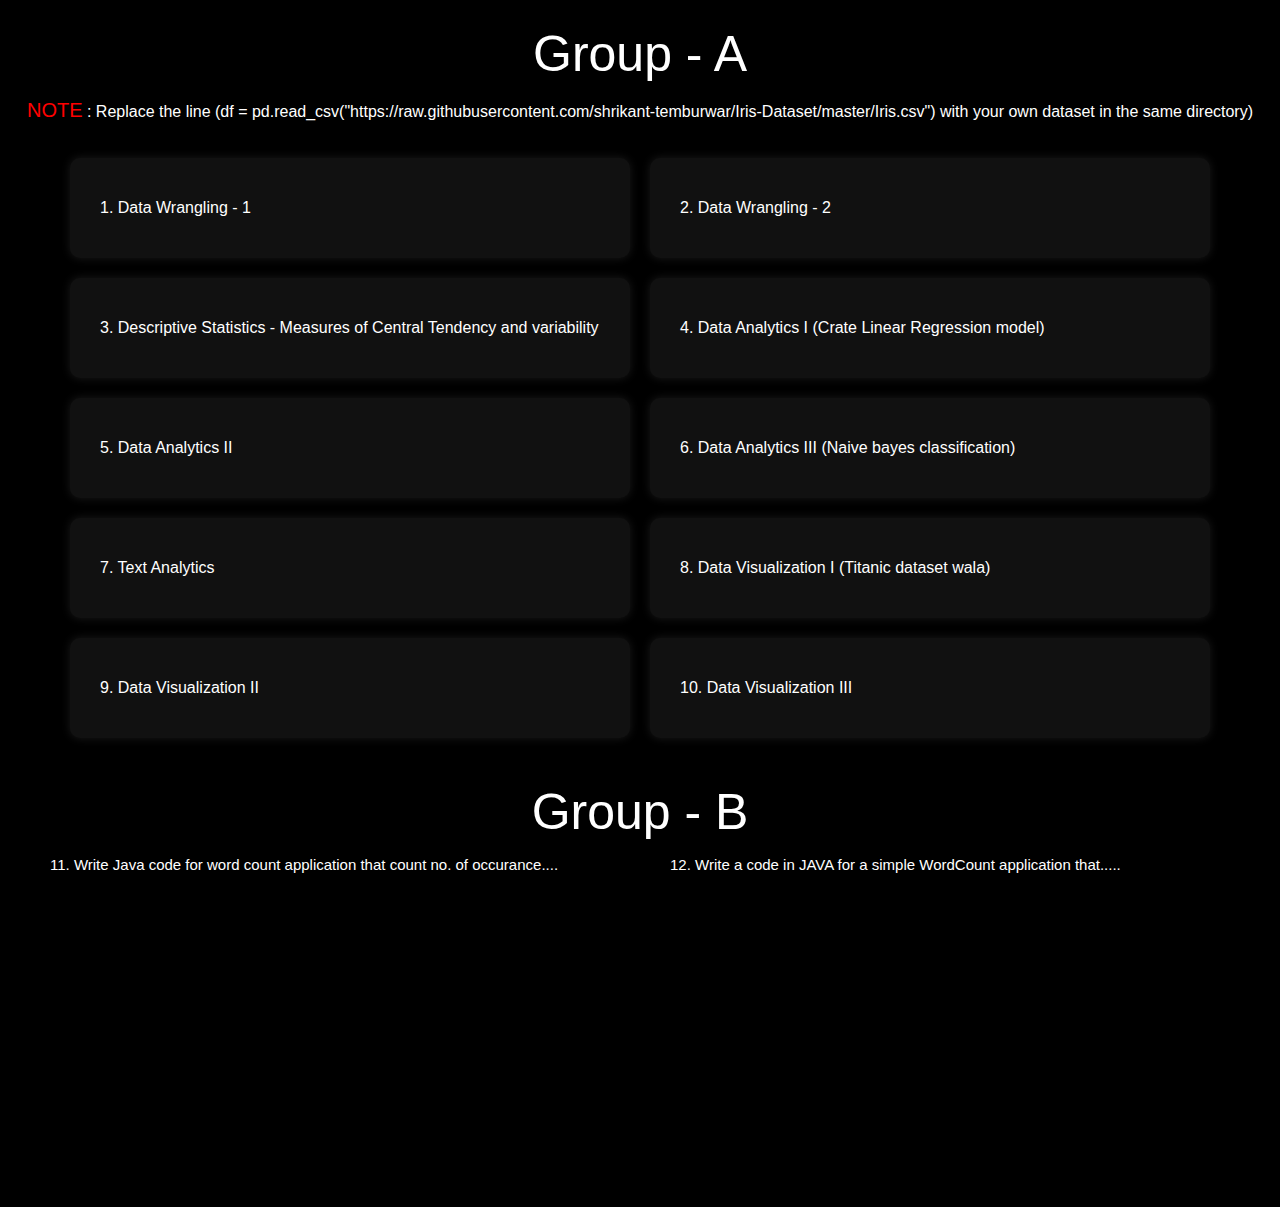
==== Main/main.html @ b6d0f918 "Final upload" ====
<!-- main.html -->
<!DOCTYPE html>
<html lang="en">
<head>
    <meta charset="UTF-8">
    <meta name="viewport" content="width=device-width, initial-scale=1.0">
    <title>Main Page</title>
    <link rel="stylesheet" href="styles_.css">
</head>
<body>

    <div class="heading">Group - A</div>
    <p class="note"><span>NOTE</span> : Replace the line (df = pd.read_csv("https://raw.githubusercontent.com/shrikant-temburwar/Iris-Dataset/master/Iris.csv") with your own dataset in the same directory)</p>
    <div class="grid-container">
        <div class="grid-item" onclick="downloadFile('https://drive.google.com/file/d/1w_rmniTGOrcwbpGGjvuisAgT51sIuSvt/view?usp=sharing')">
            <div class="data">
                1. Data Wrangling - 1
            </div>
        </div>

        <div class="grid-item" onclick="downloadFile('https://drive.google.com/file/d/1w_rmniTGOrcwbpGGjvuisAgT51sIuSvt/view?usp=sharing')">
            <div class="data">
                2. Data Wrangling - 2
            </div>
        </div>

        <div class="grid-item" onclick="downloadFile('https://drive.google.com/file/d/1-IsU6xo5fqZBHj1LYJGVMPrhsxkerJDk/view?usp=sharing')">
            <div class="data">
                3. Descriptive Statistics - Measures of Central Tendency and variability
            </div>
        </div>

        <div class="grid-item" onclick="downloadFile('https://drive.google.com/file/d/1WoizvaquNAXdqIcgYDbFoJ93chjmmHvp/view?usp=sharing')">
            4. Data Analytics I (Crate Linear Regression model)
        </div>

        <div class="grid-item" onclick="downloadFile('https://drive.google.com/file/d/1iIeM_UI3tUjdOWBartP_4KkjBtxvffag/view?usp=sharing')">
            5. Data Analytics II
        </div>

        <div class="grid-item" onclick="downloadFile('https://drive.google.com/file/d/1ublyTQ29SFJkInjuJEFXUAApyrfQQzbp/view?usp=sharing')">
            6. Data Analytics III (Naive bayes classification)
        </div>

        <div class="grid-item" onclick="downloadFile('https://drive.google.com/file/d/1eDcu7r0-_TZxxmqc-ZVpY4E_TVZRSexj/view?usp=sharing')">
            7. Text Analytics
        </div>

        <div class="grid-item" onclick="downloadFile('https://drive.google.com/file/d/11iRfwuiNnHjM_s03muPSMReIH6lRcaaS/view?usp=sharing')">
            8. Data Visualization I (Titanic dataset wala)
        </div>

        <div class="grid-item" onclick="downloadFile('https://drive.google.com/file/d/1oEQ7A_cVTeHJNhGrP-6amLmVeToXe14Z/view?usp=sharing')">
            9. Data Visualization II
        </div>

        <div class="grid-item" onclick="downloadFile('https://drive.google.com/file/d/1nYh5_28m1KW8woZZXCm2qGYSo1zSVFjz/view?usp=sharing')">
            10. Data Visualization III
        </div>
    </div>

    <div class="heading">Group - B</div>

    <div class="yt-container">
        <div class="first">
            <p class="yt-text">11. Write Java code for word count application that count no. of occurance....</p>
            <iframe width="560" height="315" src="https://www.youtube.com/embed/VOtmQwAR-EI?si=f0R2OxKxbu737CVb" title="YouTube video player" frameborder="0" allow="accelerometer; autoplay; clipboard-write; encrypted-media; gyroscope; picture-in-picture; web-share" referrerpolicy="strict-origin-when-cross-origin" allowfullscreen></iframe>
        </div>

        <div class="second">
            <p class="yt-text">12. Write a code in JAVA for a simple WordCount application that.....</p>

            <iframe width="560" height="315" src="https://www.youtube.com/embed/_-a1qNqV01k?si=3yOL74xnY1UNco40"title="YouTube video player" frameborder="0" allow="accelerometer; autoplay; clipboard-write;encrypted-media; gyroscope; picture-in-picture; web-share"referrerpolicy="strict-origin-when-cross-origin" allowfullscreen></iframe>

        </div>
    </div>

    <script src="main.js"></script>
</body>
</html>
---- Main/styles_.css ----
body {
    font-family: Arial, sans-serif;
    background-color: #000; 
    color: #fff; 
    margin: 0;
    padding: 0;
}

.container {
    max-width: 600px;
    margin: 0 auto;
    padding: 20px;
}

h2 {
    color: #fff; 
}

.grid-container {
    display: grid;
    grid-template-columns: repeat(2, 1fr); 
    grid-template-rows: repeat(5, 1fr); 
    gap: 20px; 
    padding: 20px;
    margin: auto 50px;
}

.grid-item {
    background-color: #111; 
    padding: 30px;
    border-radius: 10px;
    box-shadow: 0 0 10px rgba(255, 255, 255, 0.1); 
    cursor: pointer;
    text-align: center;
    height: 40px;
    display: flex;
    align-items: center;
    justify-content: left;
}

.grid-item:hover {
    background-color: #222; 
}

.heading {
    color: white;
    text-align: center;
    font-size: 50px;
    margin-top: 25px;
}

.yt-container {
    display: flex;
    align-items: center;
    justify-content: space-between;
    gap: 15px;
    margin: auto 50px;
}

.yt-text {
    font-size: 15px;
}

.note {
    text-align: center;
}

span {
    color: red;
    font-size: 20px;
}
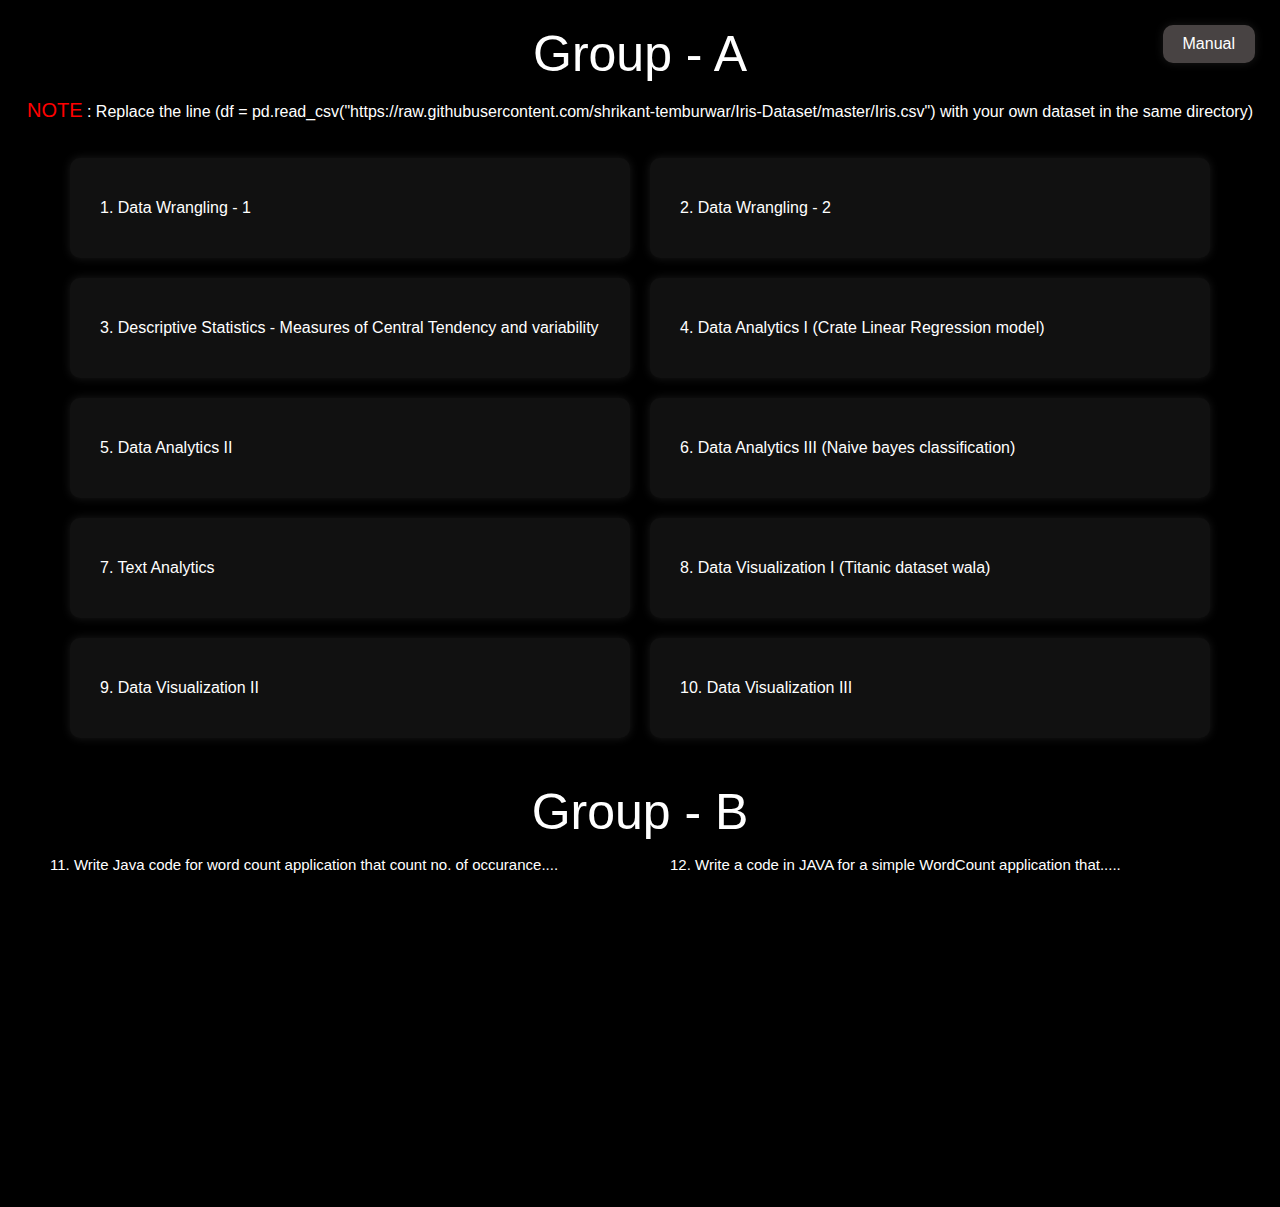
==== commit 3b004eee: "Update main.html" ====
--- a/Main/main.html
+++ b/Main/main.html
@@ -4,7 +4,7 @@
 <head>
     <meta charset="UTF-8">
     <meta name="viewport" content="width=device-width, initial-scale=1.0">
-    <title>Main Page</title>
+    <title>Le bhai 🥂</title>
     <link rel="stylesheet" href="styles_.css">
 </head>
 <body>
@@ -18,7 +18,7 @@
             </div>
         </div>
 
-        <div class="grid-item" onclick="downloadFile('https://drive.google.com/file/d/1w_rmniTGOrcwbpGGjvuisAgT51sIuSvt/view?usp=sharing')">
+        <div class="grid-item" onclick="downloadFile('https://drive.google.com/file/d/1CG9pDsUKbmythKU6CeZ66iN2BiLh3iNM/view?usp=sharing')">
             <div class="data">
                 2. Data Wrangling - 2
             </div>
@@ -75,6 +75,9 @@
         </div>
     </div>
 
+    <div class="manual" onclick="downloadFile('https://drive.google.com/file/d/1Snc14KxweNy_QG0Acn6j2fC3plKrD8GZ/view?usp=sharing')">Manual</div>
+
+
     <script src="main.js"></script>
 </body>
 </html>
--- a/Main/styles_.css
+++ b/Main/styles_.css
@@ -69,3 +69,16 @@
     color: red;
     font-size: 20px;
 }
+
+.manual {
+    position: absolute;
+    top : 25px;
+    right: 25px;
+    cursor: pointer;
+    background-color: #484343; 
+    padding: 10px 20px;
+    border-radius: 10px;
+    box-shadow: 0 0 10px rgba(255, 255, 255, 0.1); 
+    cursor: pointer;
+    text-align: center;
+}
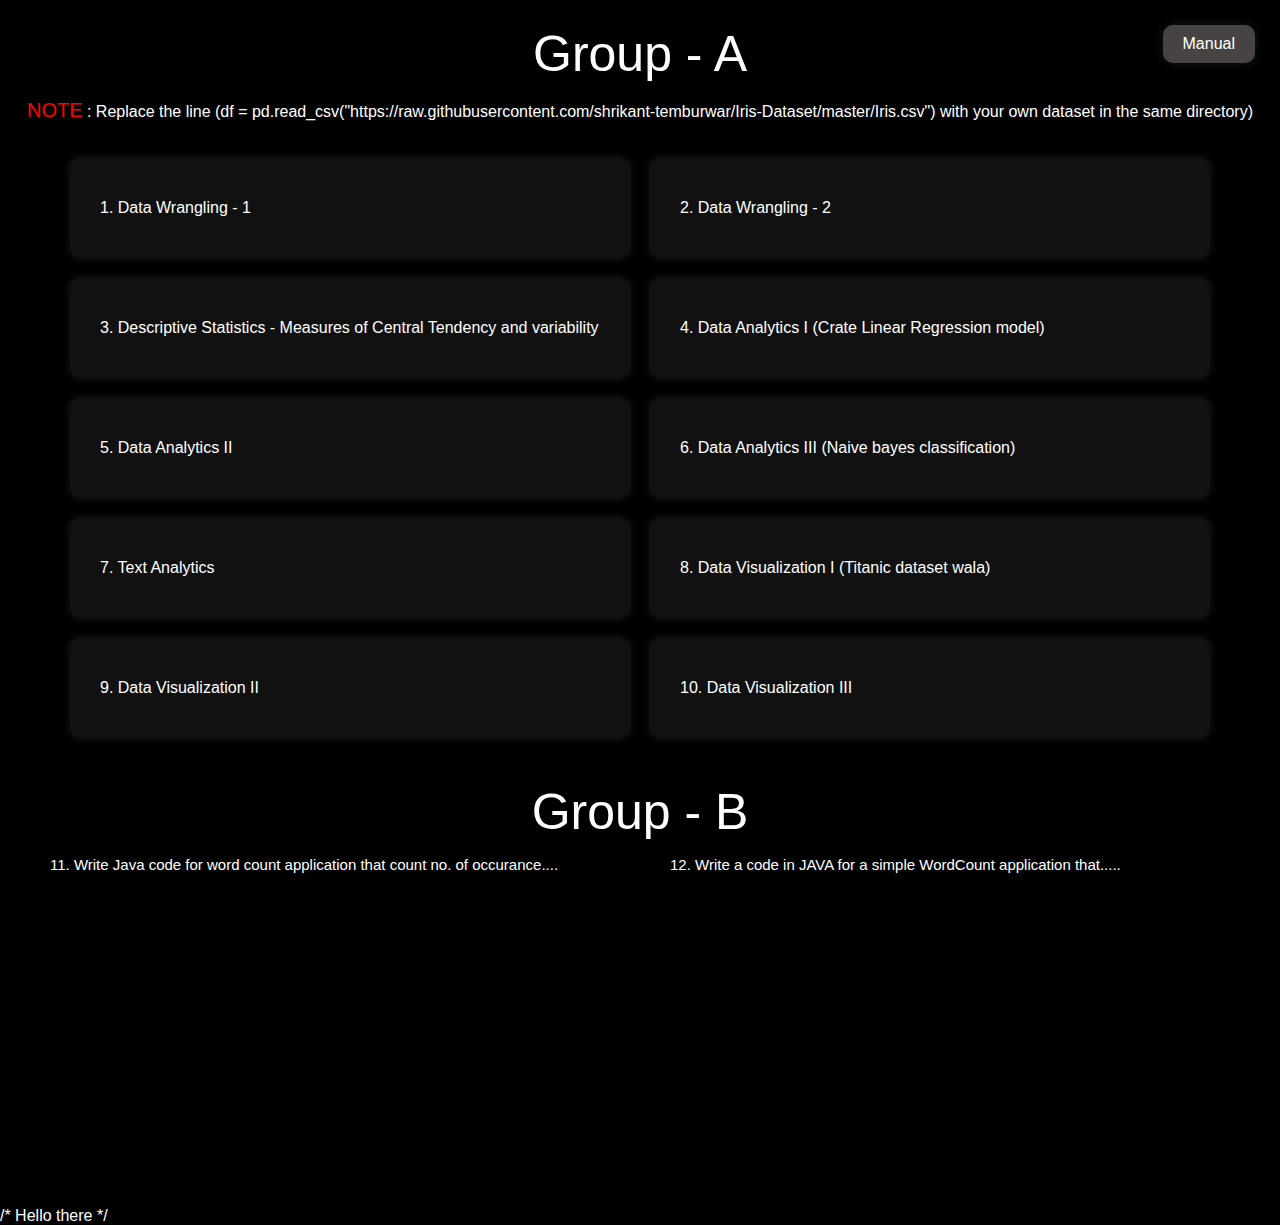
==== commit 698a5e90: "Update main.html" ====
--- a/Main/main.html
+++ b/Main/main.html
@@ -77,6 +77,9 @@
 
     <div class="manual" onclick="downloadFile('https://drive.google.com/file/d/1Snc14KxweNy_QG0Acn6j2fC3plKrD8GZ/view?usp=sharing')">Manual</div>
 
+    /*
+        Hello there
+    */
 
     <script src="main.js"></script>
 </body>
